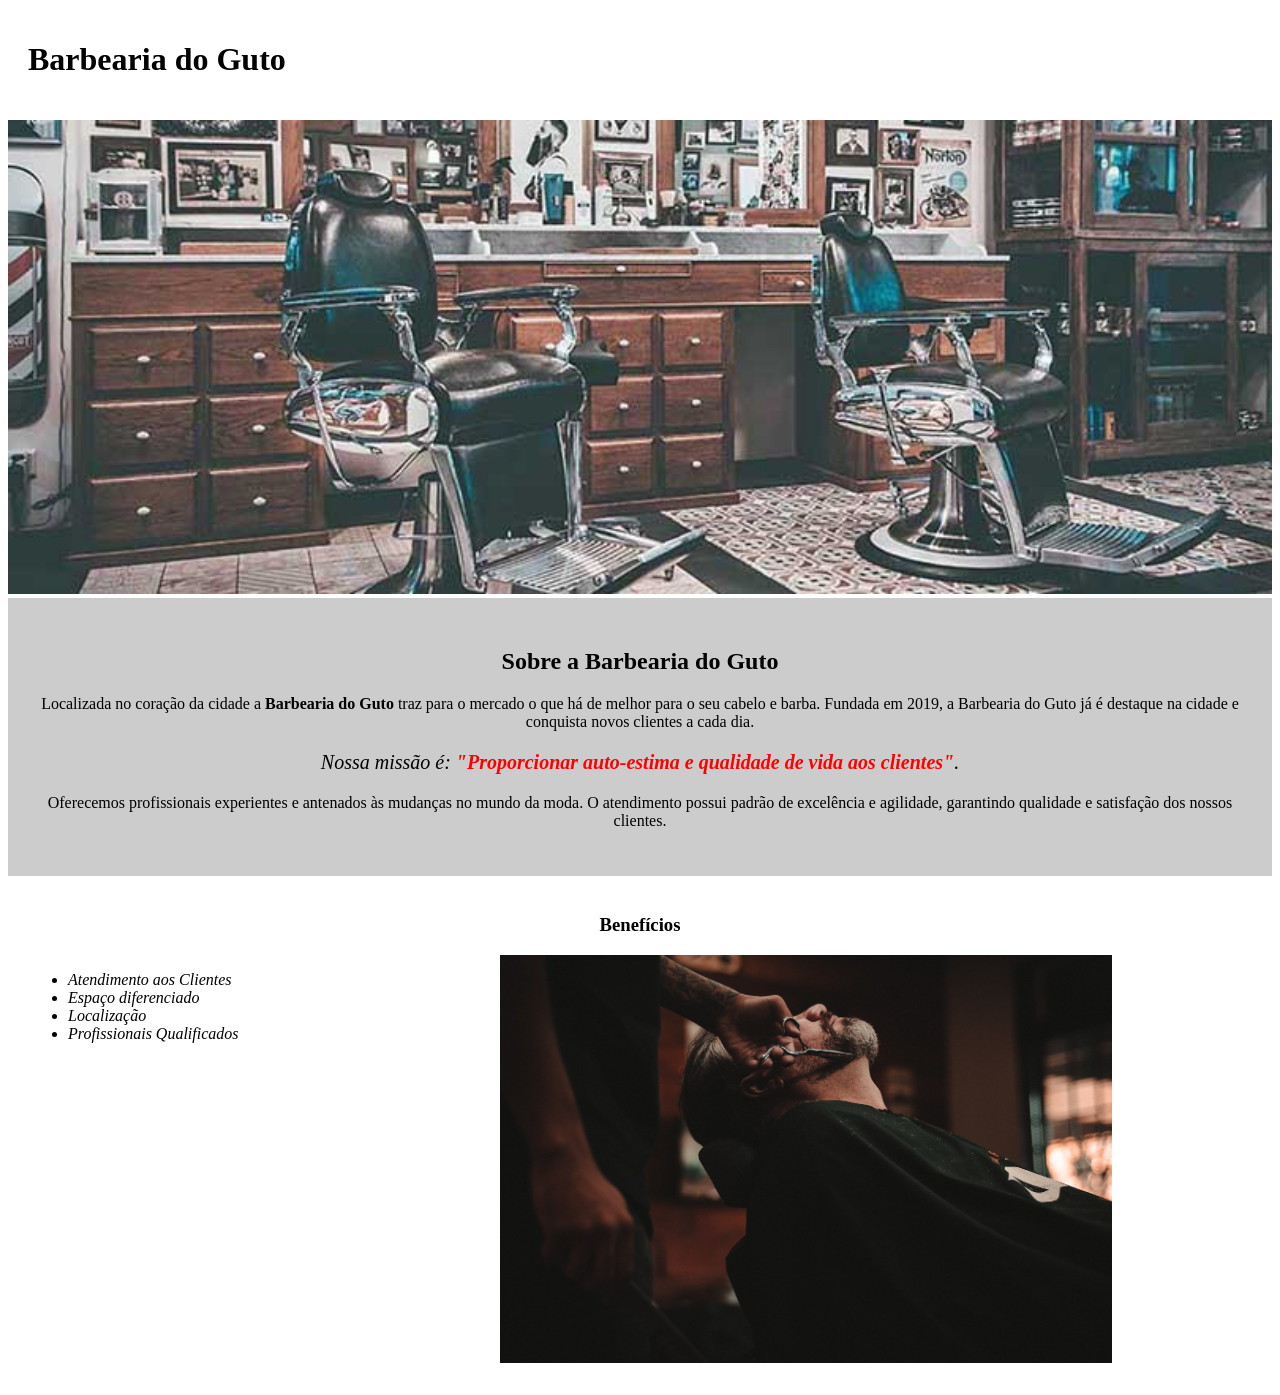
==== 02-HTML5CSS3-2/index.html @ 78c06d7a "HTML5 e CSS3 parte 2: posicionamento, listas e navegação" ====
<!DOCTYPE html>
<html lang="pt-br">
<head>
    <meta charset="UTF-8">
    <title>Barbearia do Guto</title>
    <link href="estilos/styles.css" rel="stylesheet"/>

</head>
<body>

    <header>
        <h1 class="main-title">Barbearia do Guto</h1>
    </header>

    <img id="banner" src="imagens/banner.jpg"/>

    <div class="principal">
        <h2 class="centralized-title">Sobre a Barbearia do Guto</h2>

        <p>Localizada no coração da cidade a <strong>Barbearia do Guto</strong> traz para o mercado o que há de melhor
            para o
            seu
            cabelo e barba. Fundada em 2019, a Barbearia do Guto já é destaque na cidade e conquista novos clientes a cada
            dia.
        </p>

        <p id="mission"><em>Nossa missão é: <strong>"Proporcionar auto-estima e qualidade de vida aos
            clientes"</strong>.</em>
        </p>

        <p>Oferecemos profissionais experientes e antenados às mudanças no mundo da moda. O atendimento possui padrão de
            excelência e agilidade, garantindo qualidade e satisfação dos nossos clientes.</p>

    </div>

    <div class="benefits">
        <h3 class="centralized-title">Benefícios</h3>

        <ul>
            <li class="items">Atendimento aos Clientes</li>
            <li class="items">Espaço diferenciado</li>
            <li class="items">Localização</li>
            <li class="items">Profissionais Qualificados</li>
        </ul>

        <img alt="" class="img-benefits" src="imagens/beneficios.jpg"/>
    </div>

</body>
</html>
---- 02-HTML5CSS3-2/estilos/styles.css ----
body {

}

#banner {
    width: 100%;
}

.principal {
    background: #CCC;
    padding: 30px;
}

.main-title {
    padding: 20px;
}

p {
    text-align: center;
}


#mission {
    font-size: 20px;
}

em strong {
    color: red;
}

.benefits {
    background: #fff;
    padding: 20px;
}

.centralized-title {
    text-align: center;
}

ul {
    display: inline-block;
    vertical-align: top;
    width: 20%;
    margin-right: 15%;
}

.items {
    font-style: italic;
}

.img-benefits {
    width: 50%;
}
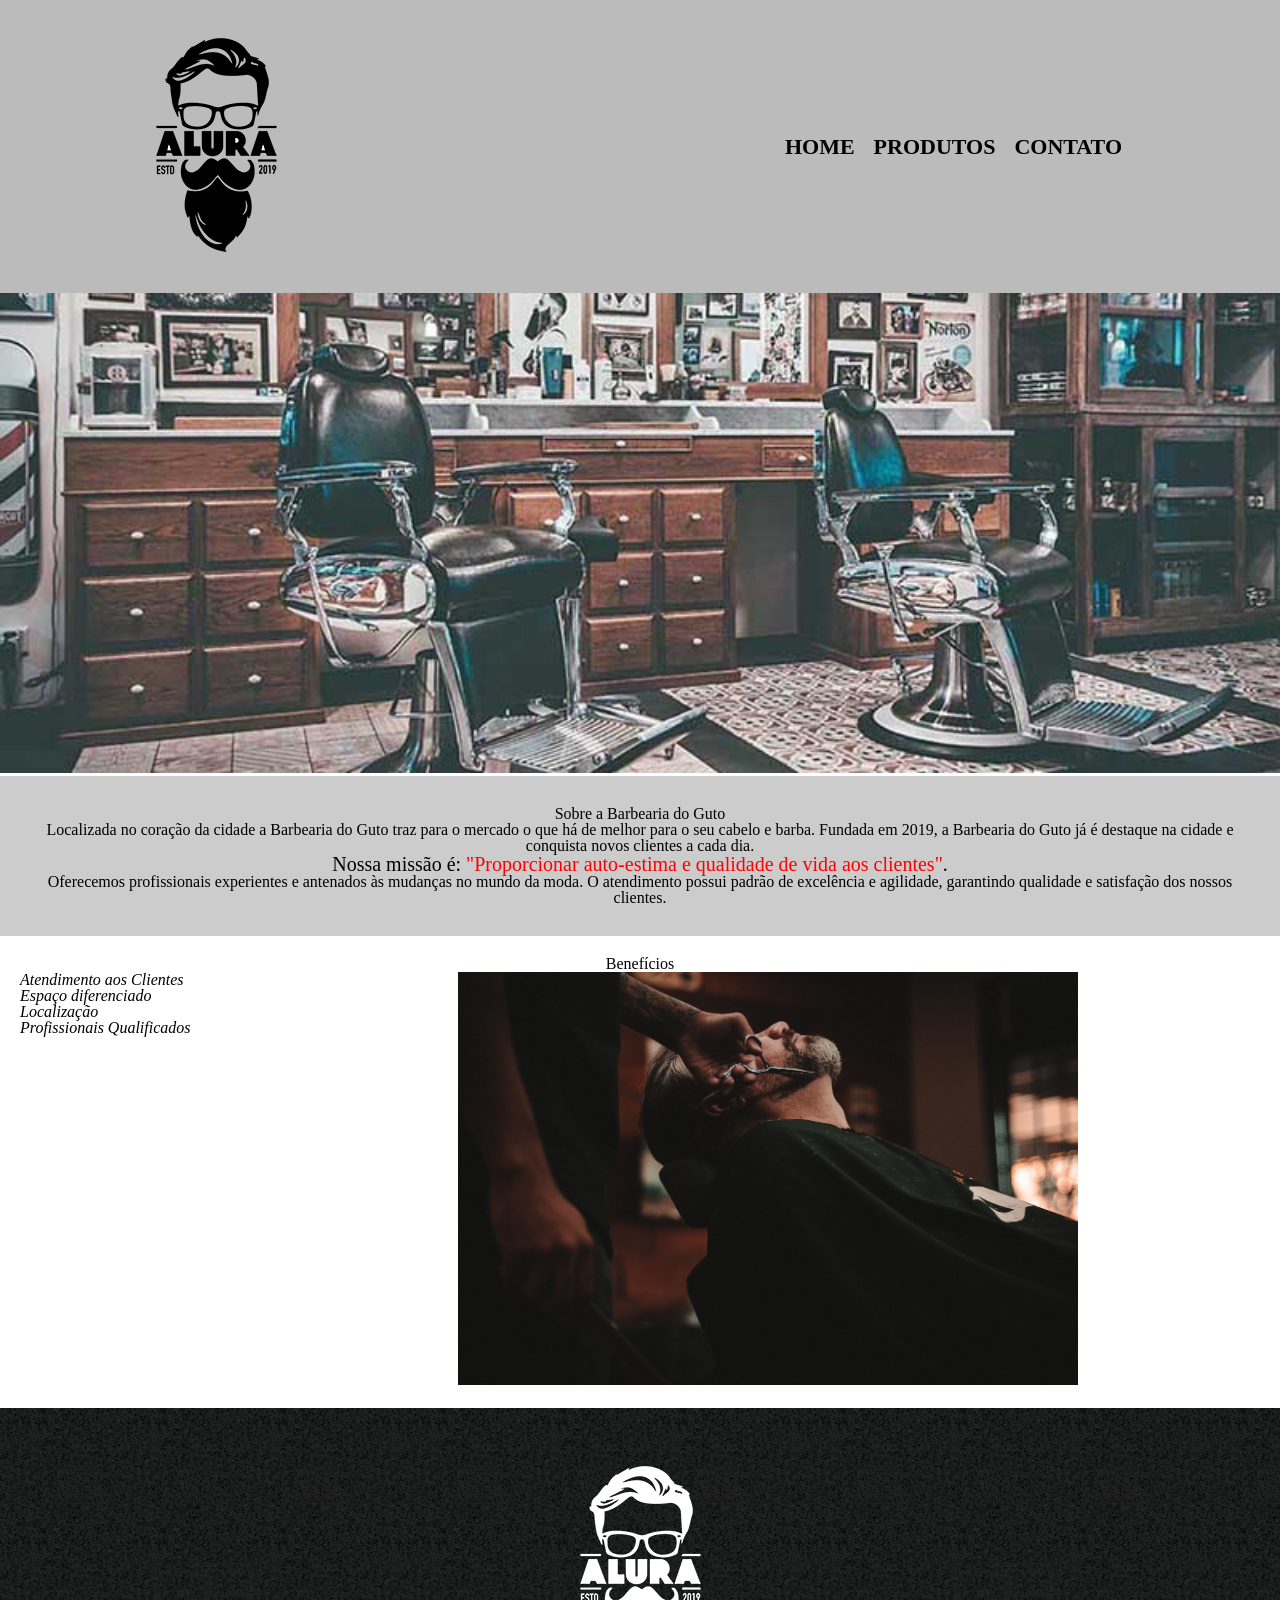
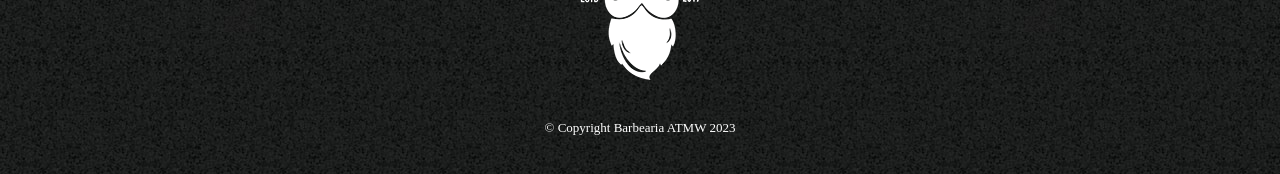
==== commit a5c332c9: "Desafio pos modulo" ====
--- a/02-HTML5CSS3-2/index.html
+++ b/02-HTML5CSS3-2/index.html
@@ -3,48 +3,67 @@
 <head>
     <meta charset="UTF-8">
     <title>Barbearia do Guto</title>
+    <link href="estilos/reset.css" rel="stylesheet"/>
+    <link href="estilos/shared.css" rel="stylesheet"/>
     <link href="estilos/styles.css" rel="stylesheet"/>
-
 </head>
 <body>
 
     <header>
-        <h1 class="main-title">Barbearia do Guto</h1>
+        <div class="header-wrapper">
+            <h1>
+                <img src="imagens/logo.png">
+            </h1>
+            <nav>
+                <ul>
+                    <li><a href="index.html">Home</a></li>
+                    <li><a href="produtos.html">Produtos</a></li>
+                    <li><a href="contato.html">Contato</a></li>
+                </ul>
+            </nav>
+
+        </div>
     </header>
 
-    <img id="banner" src="imagens/banner.jpg"/>
+    <main>
 
-    <div class="principal">
-        <h2 class="centralized-title">Sobre a Barbearia do Guto</h2>
+        <img id="banner" src="imagens/banner.jpg"/>
 
-        <p>Localizada no coração da cidade a <strong>Barbearia do Guto</strong> traz para o mercado o que há de melhor
-            para o
-            seu
-            cabelo e barba. Fundada em 2019, a Barbearia do Guto já é destaque na cidade e conquista novos clientes a cada
-            dia.
-        </p>
+        <div class="principal">
+            <h2 class="centralized-title">Sobre a Barbearia do Guto</h2>
 
-        <p id="mission"><em>Nossa missão é: <strong>"Proporcionar auto-estima e qualidade de vida aos
-            clientes"</strong>.</em>
-        </p>
+            <p>Localizada no coração da cidade a <strong>Barbearia do Guto</strong> traz para o mercado o que há de
+                melhor para o seu cabelo e barba. Fundada em 2019, a Barbearia do Guto já é destaque na cidade e
+                conquista novos clientes a cada dia.</p>
 
-        <p>Oferecemos profissionais experientes e antenados às mudanças no mundo da moda. O atendimento possui padrão de
-            excelência e agilidade, garantindo qualidade e satisfação dos nossos clientes.</p>
+            <p id="mission"><em>Nossa missão é: <strong>"Proporcionar auto-estima e qualidade de vida aos
+                clientes"</strong>.</em>
+            </p>
 
-    </div>
+            <p>Oferecemos profissionais experientes e antenados às mudanças no mundo da moda. O atendimento possui
+                padrão de excelência e agilidade, garantindo qualidade e satisfação dos nossos clientes.</p>
 
-    <div class="benefits">
-        <h3 class="centralized-title">Benefícios</h3>
+        </div>
 
-        <ul>
-            <li class="items">Atendimento aos Clientes</li>
-            <li class="items">Espaço diferenciado</li>
-            <li class="items">Localização</li>
-            <li class="items">Profissionais Qualificados</li>
-        </ul>
+        <div class="benefits">
+            <h3 class="centralized-title">Benefícios</h3>
 
-        <img alt="" class="img-benefits" src="imagens/beneficios.jpg"/>
-    </div>
+            <ul>
+                <li class="items">Atendimento aos Clientes</li>
+                <li class="items">Espaço diferenciado</li>
+                <li class="items">Localização</li>
+                <li class="items">Profissionais Qualificados</li>
+            </ul>
+
+            <img alt="" class="img-benefits" src="imagens/beneficios.jpg"/>
+        </div>
+    </main>
+
+
+    <footer>
+        <img alt="" src="imagens/logo-branco.png">
+        <p class="copyright">&copy; Copyright Barbearia ATMW 2023</p>
+    </footer>
 
 </body>
 </html>
--- a/02-HTML5CSS3-2/estilos/shared.css
+++ b/02-HTML5CSS3-2/estilos/shared.css
@@ -0,0 +1,61 @@
+
+/* header  */
+header {
+    background: #bbb;
+    padding: 20px 0;
+}
+
+.header-wrapper {
+    position: relative;
+    width: 80%;
+    margin: 0 auto;
+}
+
+
+nav {
+    position: absolute;
+    top: 50%;
+    right: 30px;
+    transform: translateY(-50%);
+}
+
+nav li {
+    display: inline;
+    margin: 0 0 0 15px;
+}
+
+nav a {
+    text-transform: uppercase;
+    color: #000;
+    font-weight: bold;
+    font-size: 22px;
+    text-decoration: none;
+    display: inline-block;
+}
+
+nav a:visited {
+    color: red;
+}
+
+nav a:hover {
+    transition: all .1s ease-in-out;
+    transform: scale(1.1);
+    color: blue;
+    text-decoration: underline;
+}
+
+
+/* === footer === */
+
+
+footer {
+    text-align: center;
+    background: url(../imagens/bg.jpg);
+    padding: 40px 0;
+}
+
+.copyright {
+    color: #fff;
+    font-size: 13px;
+    margin: 20px 0 0;
+}
--- a/02-HTML5CSS3-2/estilos/styles.css
+++ b/02-HTML5CSS3-2/estilos/styles.css
@@ -38,7 +38,7 @@
     text-align: center;
 }
 
-ul {
+.benefits ul {
     display: inline-block;
     vertical-align: top;
     width: 20%;
